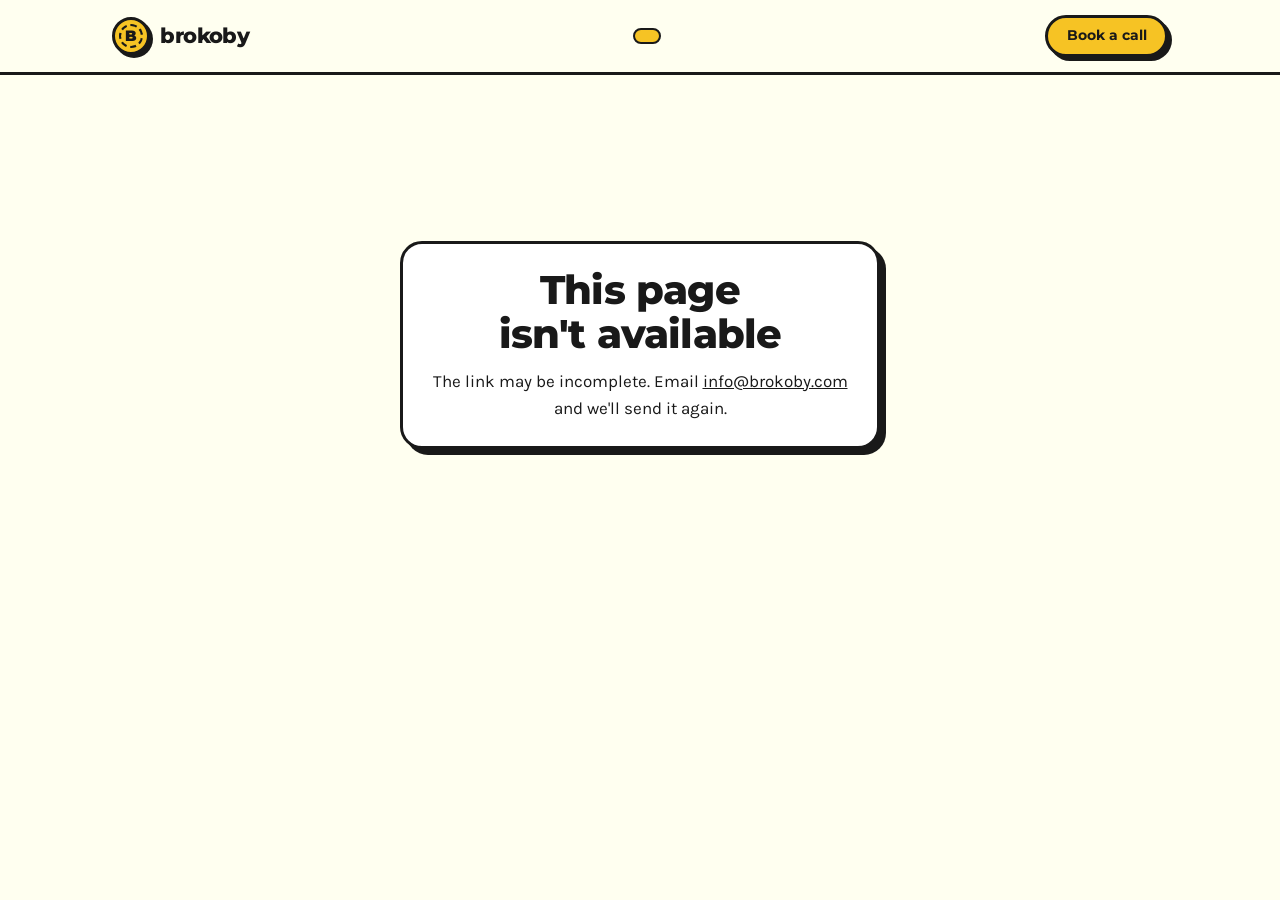
==== brand.html @ 6b40477f "edited brand.html how it works 2" ====
<!DOCTYPE html>
<html lang="en">
<head>
<meta charset="UTF-8" />
<meta name="viewport" content="width=device-width, initial-scale=1, viewport-fit=cover" />
<title>Brokoby — Creator shortlist</title>
<meta name="description" content="A custom YouTube creator shortlist prepared by Brokoby." />
<meta name="robots" content="noindex, nofollow, noarchive" />
<meta property="og:title" content="A creator shortlist, prepared for you — Brokoby" />
<meta property="og:description" content="Two YouTube creators matched to your product, with audience data, past integrations and projected results." />
<meta property="og:type" content="website" />
<meta name="theme-color" content="#FFFFF0" />
<link rel="icon" href="data:image/svg+xml,%3Csvg xmlns='http://www.w3.org/2000/svg' viewBox='0 0 64 64'%3E%3Ccircle cx='32' cy='32' r='30' fill='%23F6C324' stroke='%23191919' stroke-width='4'/%3E%3Ctext x='32' y='41' font-family='Arial,sans-serif' font-weight='800' font-size='28' text-anchor='middle' fill='%23191919'%3EB%3C/text%3E%3C/svg%3E" />
<link rel="preconnect" href="https://fonts.googleapis.com" />
<link rel="preconnect" href="https://fonts.gstatic.com" crossorigin />
<link href="https://fonts.googleapis.com/css2?family=Karla:ital,wght@0,400;0,500;0,600;0,700;1,400&family=Montserrat:wght@600;700;800;900&display=swap" rel="stylesheet" />

<style>
/* =====================================================================
   BROKOBY BRAND PAGE — styles
   Tokens first; components after. Everything is self-contained so the
   page never depends on css/style.css (which is cached "immutable").
   ===================================================================== */
:root {
  --ivory: #FFFFF0;
  --ink: #191919;
  --yolk: #F6C324;
  --paper: #FFFFFF;
  --yolksoft: #FCEFC2;
  --inksoft: rgba(25, 25, 25, 0.68);
  --ivorysoft: rgba(255, 255, 240, 0.78);
  --font-display: 'Montserrat', ui-sans-serif, system-ui, -apple-system, 'Segoe UI', sans-serif;
  --font-body: 'Karla', ui-sans-serif, system-ui, -apple-system, 'Segoe UI', sans-serif;
  --wrap: 1120px;
  --gutter: clamp(1.1rem, 4vw, 2rem);
  --r-card: 22px;
  --shadow: 6px 6px 0 var(--ink);
  --shadow-sm: 4px 4px 0 var(--ink);
  box-sizing: border-box;
  padding-top: env(safe-area-inset-top, 0px);
}
html { scroll-behavior: smooth; scroll-padding-top: calc(84px + env(safe-area-inset-top, 0px)); }
*, *::before, *::after { box-sizing: inherit; }
body {
  margin: 0;
  background: var(--ivory);
  color: var(--ink);
  font-family: var(--font-body);
  font-size: 1.0625rem;
  line-height: 1.6;
  -webkit-font-smoothing: antialiased;
  text-rendering: optimizeLegibility;
}
img { max-width: 100%; display: block; }
a { color: inherit; }
h1, h2, h3, h4 { font-family: var(--font-display); margin: 0; letter-spacing: -0.02em; line-height: 1.1; text-wrap: balance; }
h1 { font-weight: 900; font-size: clamp(2.15rem, 5.6vw, 3.6rem); line-height: 1.04; }
h2 { font-weight: 800; font-size: clamp(1.7rem, 3.8vw, 2.5rem); }
h3 { font-weight: 800; font-size: 1.25rem; letter-spacing: -0.01em; }
p { margin: 0; }
.lede { font-size: 1.15rem; color: var(--inksoft); max-width: 60ch; }
.small { font-size: 0.875rem; color: var(--inksoft); }
.muted-on-ink { color: var(--ivorysoft); }
.wrap { max-width: var(--wrap); margin: 0 auto; padding: 0 var(--gutter); }
.skip { position: absolute; left: -999px; top: 0; background: var(--yolk); border: 3px solid var(--ink); padding: .5rem 1rem; font-family: var(--font-display); font-weight: 700; z-index: 100; border-radius: 999px; }
.skip:focus { left: 1rem; top: 1rem; }
:focus-visible { outline: 3px solid var(--ink); outline-offset: 3px; border-radius: 6px; }
.sec--ink :focus-visible, .foot :focus-visible { outline-color: var(--yolk); }

/* ---------- Seal (signature mark) ---------- */
.seal {
  --s: 44px;
  width: var(--s); height: var(--s);
  flex: none;
  border-radius: 50%;
  background: var(--yolk);
  border: 3px solid var(--ink);
  display: grid; place-items: center;
  position: relative;
  font-family: var(--font-display); font-weight: 900; color: var(--ink);
  font-size: calc(var(--s) * 0.4); line-height: 1; text-align: center;
}
.seal::before { content: ""; position: absolute; inset: 11%; border: 2px dashed var(--ink); border-radius: 50%; pointer-events: none; }
.seal > span { position: relative; }
.seal--xl { --s: 150px; font-size: 1.05rem; line-height: 1.15; letter-spacing: -0.02em; box-shadow: var(--shadow-sm); }
.seal--xl small { display: block; font-size: 0.6rem; font-weight: 700; letter-spacing: 0.14em; margin-top: 2px; }
.seal--num { --s: 44px; font-size: 1rem; box-shadow: 3px 3px 0 var(--ink); }
.ava { --s: 56px; width: var(--s); height: var(--s); flex: none; border-radius: 50%; border: 3px solid var(--ink); overflow: hidden; background: var(--yolksoft); }
.ava img { width: 100%; height: 100%; object-fit: cover; }
.ava--logo { border-radius: 14px; background: var(--paper); }
.ava--logo img { object-fit: contain; padding: 6px; }

/* ---------- Buttons ---------- */
.btn {
  display: inline-flex; align-items: center; justify-content: center; gap: .5rem;
  font-family: var(--font-display); font-weight: 700; font-size: .95rem; line-height: 1;
  padding: .95rem 1.5rem;
  background: var(--yolk); color: var(--ink);
  border: 3px solid var(--ink); border-radius: 999px;
  box-shadow: var(--shadow-sm);
  text-decoration: none; cursor: pointer;
  transition: transform .12s ease, box-shadow .12s ease;
}
.btn:hover { transform: translate(-2px, -2px); box-shadow: 6px 6px 0 var(--ink); }
.btn:active { transform: translate(3px, 3px); box-shadow: 1px 1px 0 var(--ink); }
.btn--paper { background: var(--paper); }
.btn--ink { background: var(--ink); color: var(--ivory); }
.btn--sm { padding: .7rem 1.15rem; font-size: .85rem; }
.sec--ink .btn { box-shadow: 4px 4px 0 var(--yolk); border-color: var(--ivory); }
.sec--ink .btn:hover { box-shadow: 6px 6px 0 var(--yolk); }
.sec--ink .btn:active { box-shadow: 1px 1px 0 var(--yolk); }
.link { font-family: var(--font-display); font-weight: 700; font-size: .9rem; text-decoration: underline; text-decoration-thickness: 2px; text-decoration-color: var(--yolk); text-underline-offset: 4px; }
.link:hover { text-decoration-color: var(--ink); }

/* ---------- Cards, tiles, pills ---------- */
.card { background: var(--paper); border: 3px solid var(--ink); border-radius: var(--r-card); box-shadow: var(--shadow); padding: 1.5rem; }
.stub { position: relative; }
.stub::after { content: ""; position: absolute; inset: 8px; border: 2px dashed rgba(25,25,25,.22); border-radius: 14px; pointer-events: none; }
.card--ink { background: var(--ink); color: var(--ivory); box-shadow: 6px 6px 0 var(--yolk); border-color: var(--ink); }
.pill { display: inline-flex; align-items: center; gap: .4rem; font-family: var(--font-display); font-weight: 700; font-size: .78rem; line-height: 1; padding: .4rem .75rem; border: 2px solid var(--ink); border-radius: 999px; background: var(--paper); color: var(--ink); }
.pill--yolk { background: var(--yolk); }
.tiles { display: grid; grid-template-columns: repeat(auto-fit, minmax(150px, 1fr)); gap: 1rem; }
.tile { background: var(--paper); border: 3px solid var(--ink); border-radius: 16px; padding: 1rem 1.1rem; box-shadow: 4px 4px 0 var(--ink); }
.tile b { display: block; font-family: var(--font-display); font-weight: 900; font-size: 1.85rem; letter-spacing: -0.03em; line-height: 1.05; }
.c-col .tiles { grid-template-columns: repeat(2, 1fr); }
.tile span { display: block; font-size: .85rem; color: var(--inksoft); margin-top: .35rem; line-height: 1.3; }

/* ---------- Sections ---------- */
.sec { padding: clamp(3rem, 7vw, 5.5rem) 0; border-top: 3px solid var(--ink); }
.sec--soft { background: var(--yolksoft); }
.sec--ink { background: var(--ink); color: var(--ivory); }
.sec--yolk { background: var(--yolk); }
.sec-head { display: grid; gap: .9rem; margin-bottom: 2.25rem; max-width: 46rem; }
.sec--ink .lede { color: var(--ivorysoft); }

/* ---------- Header ---------- */
.top { position: sticky; top: 0; z-index: 50; background: var(--ivory); border-bottom: 3px solid var(--ink); padding-top: env(safe-area-inset-top, 0px); }
.top-in { display: flex; align-items: center; justify-content: space-between; gap: 1rem; height: 72px; }
.brandmark { display: inline-flex; align-items: center; gap: .65rem; text-decoration: none; }
.brandmark .seal { --s: 38px; box-shadow: 3px 3px 0 var(--ink); }
.brandmark b { font-family: var(--font-display); font-weight: 800; font-size: 1.3rem; letter-spacing: -0.03em; }
.top-mid { flex: 1; min-width: 0; display: flex; justify-content: center; }
.for-tag { max-width: 100%; overflow: hidden; text-overflow: ellipsis; white-space: nowrap; }
@media (max-width: 719px) { .top-mid { display: none; } .top .btn { display: none; } .top-in { justify-content: flex-start; } }

/* ---------- Hero ---------- */
.hero { padding: clamp(2.5rem, 6vw, 4.5rem) 0 clamp(3rem, 7vw, 5rem); }
.hero-grid { display: grid; gap: 3rem; align-items: center; }
@media (min-width: 900px) { .hero-grid { grid-template-columns: 1.15fr .85fr; gap: 3.5rem; } }
.hero h1 { margin: 1.1rem 0 1.25rem; }
.hero-actions { display: flex; flex-wrap: wrap; align-items: center; gap: 1.25rem 1.5rem; margin-top: 1.75rem; }
.hero-note { margin-top: 1.1rem; font-weight: 600; }
.deal { position: relative; display: grid; padding: .5rem 0; }
.deal { min-height: 300px; }
.deal .card { width: min(100%, 300px); padding: 1.25rem 1.35rem; }
.deal-a { transform: rotate(-2.5deg); justify-self: start; }
.deal-b { transform: rotate(2.5deg); justify-self: end; margin-top: 1.1rem; }
.deal .seal--xl { position: absolute; left: -6px; bottom: -14px; rotate: -8deg; z-index: 2; animation: stamp .75s .3s cubic-bezier(.2, 1.5, .4, 1) both; }
@keyframes stamp { from { scale: 2.1; rotate: -28deg; opacity: 0; } 60% { opacity: 1; } to { scale: 1; rotate: -8deg; opacity: 1; } }
.deal-row { display: flex; align-items: center; gap: .8rem; margin-top: .7rem; }
.deal-row + .deal-row { margin-top: .55rem; }
.deal-row .ava { --s: 38px; border-width: 2px; }
.deal-row strong { display: block; font-family: var(--font-display); font-weight: 800; font-size: 1rem; line-height: 1.15; }
.deal-row span { font-size: .82rem; color: var(--inksoft); }
@media (max-width: 899px) { .deal { min-height: 0; padding-bottom: 1.5rem; } .deal .card { width: 82%; } .deal .seal--xl { --s: 104px; font-size: .8rem; left: -4px; bottom: -6px; } .deal .seal--xl small { font-size: .5rem; } }

/* ---------- Research ---------- */
.research-grid { display: grid; gap: 2rem; align-items: start; margin-top: 2rem; }
@media (min-width: 900px) { .research-grid { grid-template-columns: 1.1fr .9fr; } }
.video-label { font-family: var(--font-display); font-weight: 700; font-size: .9rem; margin-bottom: .75rem; }
.video { position: relative; aspect-ratio: 16 / 9; border: 3px solid var(--ink); border-radius: 18px; overflow: hidden; background: var(--ink); box-shadow: var(--shadow); }
.video button, .video iframe { position: absolute; inset: 0; width: 100%; height: 100%; border: 0; padding: 0; cursor: pointer; background: transparent; }
.video img { width: 100%; height: 100%; object-fit: cover; }
.video .play { position: absolute; left: 50%; top: 50%; translate: -50% -50%; width: 74px; height: 74px; border-radius: 50%; background: var(--yolk); border: 3px solid var(--ink); display: grid; place-items: center; box-shadow: 4px 4px 0 var(--ink); transition: scale .12s; }
.video button:hover .play { scale: 1.06; }
.video .play svg { width: 26px; height: 26px; margin-left: 4px; }
.video-cap { margin-top: 1rem; }
.video-cap h3 { font-size: 1.05rem; line-height: 1.3; }
.chan-list { display: grid; gap: .9rem; margin: 0; padding: 0; list-style: none; }
.chan { display: flex; align-items: center; gap: .9rem; background: var(--paper); border: 3px solid var(--ink); border-radius: 16px; padding: .8rem 1rem; box-shadow: 4px 4px 0 var(--ink); }
.chan a { text-decoration: none; }
.chan strong { display: block; font-family: var(--font-display); font-weight: 800; font-size: 1rem; line-height: 1.2; }
.chan span { font-size: .85rem; color: var(--inksoft); }
.chan .ava { --s: 46px; }
.callout { display: flex; gap: 1rem; align-items: center; margin-top: 1.75rem; padding: 1.1rem 1.35rem; background: var(--yolk); border: 3px solid var(--ink); border-radius: 18px; box-shadow: var(--shadow-sm); }
.callout p { font-weight: 600; }
.estimate { margin-top: 2rem; }
.estimate .big { font-family: var(--font-display); font-weight: 900; font-size: clamp(2rem, 6vw, 3.2rem); letter-spacing: -0.03em; line-height: 1; margin: .9rem 0 .6rem; color: var(--yolk); }
.estimate details { margin-top: 1.1rem; border-top: 2px dashed rgba(255,255,240,.3); padding-top: 1rem; }
.estimate summary { cursor: pointer; font-family: var(--font-display); font-weight: 700; font-size: .92rem; }
.estimate details p { margin-top: .75rem; color: var(--ivorysoft); font-size: .95rem; }
.estimate details ul { margin: .75rem 0 0; padding-left: 1.1rem; font-size: .92rem; }
.estimate details a { color: var(--yolk); }

/* ---------- Creator sections ---------- */
.c-head { display: flex; flex-wrap: wrap; align-items: center; gap: 1.25rem 1.5rem; margin-bottom: 2rem; }
.c-head .ava, .c-head > .seal { --s: 84px; }
.c-id { flex: 1; min-width: 220px; display: grid; gap: .55rem; }
.c-id .row { display: flex; flex-wrap: wrap; gap: .5rem; align-items: center; }
.c-subs { text-align: right; }
.c-subs b { display: block; font-family: var(--font-display); font-weight: 900; font-size: clamp(2rem, 5vw, 3rem); letter-spacing: -0.03em; line-height: 1; }
.c-grid { display: grid; gap: 2rem; }
@media (min-width: 900px) { .c-grid { grid-template-columns: 1.05fr .95fr; gap: 2.5rem; } }
.c-col { display: grid; gap: 1.75rem; align-content: start; }
.fit { list-style: none; margin: 1rem 0 0; padding: 0; display: grid; gap: .8rem; }
.fit li { display: grid; grid-template-columns: 26px 1fr; gap: .7rem; align-items: start; }
.fit li::before { content: "✓"; display: grid; place-items: center; width: 26px; height: 26px; border-radius: 50%; background: var(--yolk); border: 2px solid var(--ink); font-weight: 900; font-size: .8rem; line-height: 1; margin-top: 1px; }
.bars { display: grid; gap: .55rem; margin-top: .9rem; }
.bar { display: grid; grid-template-columns: 7.5rem 1fr 2.8rem; gap: .75rem; align-items: center; font-size: .9rem; }
.bar i { display: block; height: 14px; border: 2px solid var(--ink); border-radius: 99px; background: var(--paper); overflow: hidden; position: relative; }
.bar i::after { content: ""; position: absolute; inset: 0 auto 0 0; width: var(--w); background: var(--yolk); border-right: 2px solid var(--ink); }
.bar b { font-family: var(--font-display); font-weight: 800; text-align: right; font-size: .85rem; }
.aud-cols { display: grid; gap: 1.5rem; }
.aud-cols h4 { font-size: .95rem; font-weight: 800; }
.proj { margin-top: 2.25rem; }
.proj-head { display: flex; flex-wrap: wrap; justify-content: space-between; align-items: baseline; gap: .5rem 1.5rem; margin-bottom: 1.25rem; }
.proj-head h3 { font-size: 1.35rem; }
.tbl-wrap { overflow-x: auto; }
table.proj-t { width: 100%; border-collapse: separate; border-spacing: 0; min-width: 440px; font-variant-numeric: tabular-nums; }
.proj-t th, .proj-t td { padding: .8rem .9rem; text-align: right; border-bottom: 2px dashed rgba(255,255,240,.22); }
.proj-t th:first-child, .proj-t td:first-child { text-align: left; }
.proj-t thead th { font-family: var(--font-display); font-weight: 700; font-size: .85rem; color: var(--ivorysoft); }
.proj-t tbody th { font-weight: 600; color: var(--ivorysoft); font-size: .95rem; }
.proj-t td { font-family: var(--font-display); font-weight: 800; font-size: 1.15rem; }
.proj-t tr:last-child th, .proj-t tr:last-child td { border-bottom: 0; }
.proj-t .mid { background: var(--yolk); color: var(--ink); }
.proj-t thead .mid { border-radius: 12px 12px 0 0; color: var(--ink); font-weight: 800; }
.proj-t tbody tr:last-child .mid { border-radius: 0 0 12px 12px; }
.proj-t .mid { border-bottom-color: rgba(25,25,25,.2); }
.proj-foot { margin-top: 1rem; font-size: .85rem; color: var(--ivorysoft); }

@media (max-width: 599px) {
  table.proj-t { min-width: 0; }
  .proj-t th, .proj-t td { padding: .7rem .35rem; }
  .proj-t th:first-child, .proj-t td:first-child { padding-left: 0; }
  .proj-t td { font-size: 1rem; }
  .proj-t tbody th { font-size: .85rem; }
  .proj-t thead th { font-size: .75rem; }
  .card--ink.proj { padding: 1.25rem 1rem; }
}

/* ---------- Compare ---------- */
.cmp { overflow-x: auto; padding: 0; }
table.cmp-t { width: 100%; min-width: 520px; border-collapse: collapse; font-variant-numeric: tabular-nums; }
.cmp-t th, .cmp-t td { padding: .95rem 1.25rem; text-align: left; border-bottom: 2px dashed rgba(25,25,25,.2); }
.cmp-t tr:last-child th, .cmp-t tr:last-child td { border-bottom: 0; }
.cmp-t thead th { vertical-align: bottom; border-bottom: 3px solid var(--ink); }
.cmp-t tbody th { font-weight: 600; color: var(--inksoft); font-size: .95rem; }
.cmp-t td { font-family: var(--font-display); font-weight: 800; font-size: 1.1rem; }
.cmp-who { display: flex; align-items: center; gap: .65rem; font-family: var(--font-display); font-weight: 800; font-size: 1rem; }
.cmp-who .ava { --s: 36px; border-width: 2px; }

@media (max-width: 599px) {
  table.cmp-t { min-width: 0; }
  .cmp-t th, .cmp-t td { padding: .75rem .6rem; }
  .cmp-t td { font-size: 1rem; }
  .cmp-t tbody th { font-size: .82rem; }
  .cmp-who { flex-direction: column; align-items: flex-start; font-size: .85rem; }
}

/* ---------- Calculator ---------- */
.calc-grid { display: grid; gap: 2rem; }
@media (min-width: 900px) { .calc-grid { grid-template-columns: 1fr 1fr; align-items: start; } }
.field { display: grid; gap: .4rem; }
.field label { font-family: var(--font-display); font-weight: 700; font-size: .9rem; }
.field input { font: inherit; font-family: var(--font-display); font-weight: 800; font-size: 1.3rem; padding: .7rem 1rem; border: 3px solid var(--ink); border-radius: 14px; background: var(--paper); color: var(--ink); width: 100%; box-shadow: 3px 3px 0 var(--ink); }
.field input::placeholder { color: rgba(25,25,25,.35); font-weight: 600; }
.calc-inputs { display: grid; gap: 1.25rem; grid-template-columns: 1fr 1fr; }
@media (max-width: 480px) { .calc-inputs { grid-template-columns: 1fr; } }
.calc-out { display: grid; gap: .9rem; }
.calc-line { display: flex; justify-content: space-between; align-items: center; gap: 1rem; padding: .9rem 1.1rem; background: var(--paper); border: 3px solid var(--ink); border-radius: 16px; box-shadow: 4px 4px 0 var(--ink); }
.calc-line strong { font-family: var(--font-display); font-weight: 800; }
.calc-line span { font-family: var(--font-display); font-weight: 800; text-align: right; }
.assump { margin-top: 1.5rem; font-size: .9rem; color: var(--inksoft); display: grid; gap: .5rem; }

/* ---------- How it works ---------- */
.steps { list-style: none; margin: 0; padding: 0; display: grid; gap: 1.75rem; }
.steps li { display: grid; grid-template-columns: 44px 1fr; gap: 1.1rem; align-items: start; }
.steps p { color: var(--inksoft); margin-top: .35rem; }
.how-grid { display: grid; gap: 2.5rem; }
@media (min-width: 900px) { .how-grid { grid-template-columns: 1.1fr .9fr; gap: 4rem; align-items: start; } }

/* ---------- Book ---------- */
.book-actions { display: flex; flex-wrap: wrap; gap: 1rem; justify-content: center; margin-top: 1.75rem; }
.book-card { margin-top: 2.5rem; background: var(--ivory); padding: .75rem; min-height: 420px; }
#cal-inline { width: 100%; min-height: 400px; overflow: auto; }
.print-only { display: none; }

/* ---------- Footer & sticky ---------- */
.foot { background: var(--ink); color: var(--ivory); padding: 2.5rem 0 3rem; }
.foot-in { display: grid; gap: 1.25rem; }
.foot .brandmark b { color: var(--ivory); }
.foot .brandmark .seal { box-shadow: none; }
.foot p { font-size: .82rem; color: rgba(255,255,240,.6); max-width: 70ch; }
.foot a { color: var(--yolk); }
.sticky-cta { position: fixed; left: 0; right: 0; bottom: 0; z-index: 40; padding: .75rem var(--gutter) calc(.75rem + env(safe-area-inset-bottom, 0px)); background: var(--ivory); border-top: 3px solid var(--ink); transform: translateY(110%); visibility: hidden; transition: transform .2s ease, visibility 0s linear .2s; display: flex; }
.sticky-cta.on { transform: none; visibility: visible; transition: transform .2s ease; }
.sticky-cta .btn { width: 100%; }
@media (min-width: 720px) { .sticky-cta { display: none; } }
@media (max-width: 719px) { .foot { padding-bottom: calc(6rem + env(safe-area-inset-bottom, 0px)); } }

/* ---------- State ---------- */
.state { min-height: 60vh; display: grid; place-items: center; text-align: center; padding: 3rem var(--gutter); }
.state .card { max-width: 30rem; }
.demo-ribbon { background: var(--ink); color: var(--yolk); text-align: center; font-family: var(--font-display); font-weight: 700; font-size: .85rem; padding: .5rem 1rem; }
.skeleton { height: 60vh; display: grid; place-items: center; font-family: var(--font-display); font-weight: 700; color: var(--inksoft); }

@media (prefers-reduced-motion: reduce) {
  html { scroll-behavior: auto; }
  .deal .seal--xl { animation: none; }
  .btn, .sticky-cta, .sticky-cta.on { transition: none; }
}

/* ---------- Print / PDF (for forwarding) ---------- */
@media print {
  .top .btn, .sticky-cta, .skip, .video button .play, .book-card, .calc-inputs, .demo-ribbon { display: none !important; }
  .top { position: static; }
  .card, .tile, .chan, .calc-line, .video, .btn { box-shadow: none !important; }
  .sec { break-inside: avoid; padding: 1.75rem 0; }
  .creator, .proj { break-inside: avoid; }
  .print-only { display: block; margin-top: 1rem; font-weight: 700; }
  body { -webkit-print-color-adjust: exact; print-color-adjust: exact; }
  .deal .seal--xl { animation: none; }
}
</style>
</head>

<body>
<a class="skip" href="#main">Skip to content</a>

<header class="top">
  <div class="wrap top-in">
    <a class="brandmark" href="https://brokoby.com" aria-label="Brokoby home">
      <span class="seal" aria-hidden="true"><span>B</span></span>
      <b>brokoby</b>
    </a>
    <div class="top-mid"><span class="pill pill--yolk for-tag" id="for-tag" hidden></span></div>
    <a class="btn btn--sm" href="#book" data-track="book">Book a call</a>
  </div>
</header>

<main id="main">
  <div id="app"><div class="skeleton" role="status">Preparing your page…</div></div>
  <noscript>
    <div class="state"><div class="card">
      <h2>This page needs JavaScript</h2>
      <p style="margin-top:.75rem">Please enable it, or email <a href="mailto:info@brokoby.com">info@brokoby.com</a> and we'll send the shortlist directly.</p>
    </div></div>
  </noscript>
</main>

<div class="sticky-cta" id="sticky" aria-hidden="true">
  <a class="btn" href="#book" data-track="book" tabindex="-1">Book a 30-minute call</a>
</div>

<script>
/* =====================================================================
   BROKOBY BRAND PAGE — renderer
   Reads /data/brand/<slug>.json and draws the page. The agent only ever
   writes JSON; every number on the page is computed here from raw inputs.
   ===================================================================== */
(() => {
'use strict';

/* ---- Edit these once ------------------------------------------------ */
const CONFIG = {
  EMAIL: 'info@brokoby.com',
  CAL_LINK: 'brokoby/30min',
  CAL_URL: 'https://cal.com/brokoby/30min',
  DATA_PATH: '/data/brand/',
  NOTIFY_ENDPOINT: '/.netlify/functions/notify-view',
  // Planning assumptions. Not sourced benchmarks. Override per brand in JSON ("assumptions").
  DEFAULTS: {
    views_multiplier: { low: 0.8, mid: 1.0, high: 1.2 },  // × median views of recent videos
    ctr_pct:          { low: 0.4, mid: 0.8, high: 1.5 },  // % of views that click the sponsor link
    conv_pct:         { low: 1.0, mid: 2.5, high: 4.0 }   // % of clicks that become customers
  }
};

/* ---- Helpers -------------------------------------------------------- */
const $ = (s, el = document) => el.querySelector(s);
const $$ = (s, el = document) => [...el.querySelectorAll(s)];
const esc = s => String(s ?? '').replace(/[&<>"']/g, c => ({ '&': '&amp;', '<': '&lt;', '>': '&gt;', '"': '&quot;', "'": '&#39;' }[c]));
const isNum = v => typeof v === 'number' && Number.isFinite(v);
const pos = v => isNum(v) && v > 0;
const safeUrl = u => { try { const x = new URL(u); return /^https?:$/.test(x.protocol) ? x.href : ''; } catch { return ''; } };
const safeAsset = p => (typeof p === 'string' && /^(\/assets\/[\w\-./]+|https:\/\/[^\s"'<>]+)$/.test(p)) ? p : '';
const median = a => { const s = [...a].sort((x, y) => x - y), m = s.length >> 1; return s.length % 2 ? s[m] : (s[m - 1] + s[m]) / 2; };
const mean = a => a.reduce((x, y) => x + y, 0) / a.length;
const NUMWORD = ['No', 'One', 'Two', 'Three', 'Four'];

function fmt(n) {
  if (!isNum(n)) return '';
  const a = Math.abs(n);
  if (a >= 1e6) return (n / 1e6).toFixed(a >= 1e7 ? 0 : 1).replace(/\.0$/, '') + 'M';
  if (a >= 1e4) return Math.round(n / 1e3) + 'K';
  if (a >= 1e3) return (n / 1e3).toFixed(1).replace(/\.0$/, '') + 'K';
  if (a >= 10) return String(Math.round(n));
  return n.toFixed(1).replace(/\.0$/, '');
}
const money = n => isNum(n) ? '$' + fmt(n) : '';
const pct = (n, d = 1) => isNum(n) ? (n.toFixed(d).replace(/\.0+$/, '')) + '%' : '';

function monthLabel(ym) {
  const m = /^(\d{4})-(\d{2})/.exec(ym || ''); if (!m) return '';
  return new Date(Date.UTC(+m[1], +m[2] - 1, 1)).toLocaleDateString('en-US', { month: 'long', year: 'numeric', timeZone: 'UTC' });
}
function ytId(u) {
  try {
    const x = new URL(u), h = x.hostname.replace(/^www\.|^m\./, '');
    let id = null;
    if (h === 'youtu.be') id = x.pathname.slice(1).split('/')[0];
    else if (h.endsWith('youtube.com') || h.endsWith('youtube-nocookie.com')) {
      id = x.searchParams.get('v') || (x.pathname.match(/\/(?:shorts|embed|live)\/([\w-]{11})/) || [])[1];
    }
    return id && /^[\w-]{11}$/.test(id) ? id : null;
  } catch { return null; }
}
function handleFrom(u) { const m = /youtube\.com\/(@[\w.\-]+)/i.exec(u || ''); return m ? m[1] : ''; }
function nameOf(o) { return o.name || handleFrom(o.channel_url || o.url) || 'Channel'; }

const initial = n => { const ch = String(n || 'B').trim().replace(/^@/, '')[0] || 'B'; return /[A-Za-z0-9]/.test(ch) ? ch.toUpperCase() : 'B'; };
function avatar(name, src, { logo = false, size } = {}) {
  const st = size ? ` style="--s:${size}px"` : '';
  const s = safeAsset(src), i = initial(name);
  if (s) return `<span class="ava${logo ? ' ava--logo' : ''}"${st}><img src="${esc(s)}" alt="" loading="lazy" onerror="this.parentNode.replaceWith(Object.assign(document.createElement('span'),{className:'seal',innerHTML:'<span>${i}</span>'}))"></span>`;
  return `<span class="seal"${size ? ` style="--s:${size}px"` : ''} aria-hidden="true"><span>${i}</span></span>`;
}

function videoEmbed(url, title) {
  const id = ytId(url); if (!id) return '';
  return `<div class="video" data-vid="${id}">
    <button type="button" aria-label="Play video${title ? ': ' + esc(title) : ''}">
      <img src="https://i.ytimg.com/vi/${id}/hqdefault.jpg" alt="" loading="lazy" onerror="this.remove()">
      <span class="play"><svg viewBox="0 0 24 24" aria-hidden="true"><path d="M6 4l14 8-14 8z" fill="#191919"/></svg></span>
    </button></div>`;
}

/* ---- Data ----------------------------------------------------------- */
function getSlug() {
  const m = location.pathname.match(/\/brand\/([^/?#]+)/);
  const s = (m ? decodeURIComponent(m[1]) : new URLSearchParams(location.search).get('slug') || '').toLowerCase();
  return /^[a-z0-9]+(?:-[a-z0-9]+)*$/.test(s) && s.length <= 60 ? s : null;
}

let DATA, SLUG, A, ST;

function derive(c) {
  const V = c.recent_video_views || [], L = c.recent_video_likes || [], M = c.recent_video_comments || [];
  const v = V.filter(pos), sum = a => a.reduce((x, y) => x + y, 0);
  const d = { n: v.length };
  if (v.length) {
    d.med = median(v); d.avg = mean(v);
    // Engagement only when likes and comments were supplied for every video in the same order.
    if (V.length && V.every(pos) && L.length === V.length && M.length === V.length && L.every(isNum) && M.every(isNum)) d.eng = (sum(L) + sum(M)) / sum(V) * 100;
  }
  return d;
}

function project(c) {
  const d = c._d; if (!d.med) return null;
  const scale = ST.conv == null ? 1 : ST.conv / A.conv_pct.mid;
  return ['low', 'mid', 'high'].map(k => {
    const views = d.med * A.views_multiplier[k];
    const clicks = views * A.ctr_pct[k] / 100;
    const cust = clicks * (A.conv_pct[k] * scale) / 100;
    return { views, clicks, cust, rev: pos(ST.value) ? cust * ST.value : null };
  });
}

/* ---- Renderers ------------------------------------------------------ */
const word = () => (DATA.brand.conversion_word || 'customers');

function renderHero() {
  const b = DATA.brand, cs = DATA.creators, n = cs.length, prod = b.product || b.name;
  const who = b.contact_first_name ? `Prepared for ${esc(b.contact_first_name)} at ${esc(b.name)}` : `Prepared for ${esc(b.name)}`;
  return `<section class="hero" id="top"><div class="wrap hero-grid">
    <div>
      <span class="pill pill--yolk">${who}</span>
      <h1>${NUMWORD[n] || n} YouTube creator${n === 1 ? '' : 's'} matched to ${esc(prod)}</h1>
      <p class="lede">We looked at how ${esc(b.name)} shows up on YouTube, then picked the ${n === 1 ? 'channel' : n + ' channels'} we'd put a sponsorship budget behind. Audience data, past integrations and projected results are all below.</p>
      <div class="hero-actions">
        <a class="btn" href="#book" data-track="book">Book a 30-minute call</a>
        <a class="link" href="#creator-1">See the creators</a>
      </div>
      <p class="small hero-note">Commission-only. Nothing upfront.</p>
    </div>
    <div class="deal" aria-hidden="true">
      <div class="card stub deal-a">
        <p class="small">Prepared for</p>
        <div class="deal-row">${avatar(b.name, b.logo, { logo: true })}<div><strong>${esc(b.name)}</strong>${b.category ? `<span>${esc(b.category)}</span>` : ''}</div></div>
      </div>
      <div class="seal seal--xl"><span>brokoby<small>brokered</small></span></div>
      <div class="card stub deal-b">
        <p class="small">Matched creators</p>
        ${cs.map(c => `<div class="deal-row">${avatar(nameOf(c), c.avatar)}<div><strong>${esc(nameOf(c))}</strong>${pos(c.subscribers) ? `<span>${fmt(c.subscribers)} subscribers</span>` : ''}</div></div>`).join('')}
      </div>
    </div>
  </div></section>`;
}

function sourceLine() {
  const r = DATA.research, asOf = monthLabel(r.as_of);
  return `As far as ${esc(r.source)} shows${asOf ? ` (checked ${esc(asOf)})` : ''}, alongside our own research`;
}

function chanList(list) {
  return `<ul class="chan-list">${list.map(ch => {
    const url = safeUrl(ch.url), nm = nameOf({ name: ch.name, url: ch.url });
    const meta = [pos(ch.subscribers) ? `${fmt(ch.subscribers)} subscribers` : '', pos(ch.times_sponsored) ? `sponsored ${ch.times_sponsored}×` : ''].filter(Boolean).join(' — ');
    return `<li class="chan">${avatar(nm, ch.logo)}<div>${url ? `<a href="${esc(url)}" target="_blank" rel="noopener"><strong>${esc(nm)}</strong></a>` : `<strong>${esc(nm)}</strong>`}${meta ? `<span>${esc(meta)}</span>` : ''}</div></li>`;
  }).join('')}</ul>`;
}

function researchTiles(r, extra = []) {
  const ch = r.channels || [], t = [];
  t.push([String(ch.length), ch.length === 1 ? 'channel sponsored' : 'channels sponsored']);
  if (ch.length && ch.every(c => pos(c.subscribers))) t.push([fmt(ch.reduce((s, c) => s + c.subscribers, 0)), 'combined subscribers']);
  const times = pos(r.total_sponsorships_found) ? r.total_sponsorships_found : (ch.length && ch.every(c => pos(c.times_sponsored)) ? ch.reduce((s, c) => s + c.times_sponsored, 0) : null);
  if (times) t.push([String(times), 'sponsored videos tracked']);
  if (r.featured_video && pos(r.featured_video.views)) t.push([fmt(r.featured_video.views), 'views on the video shown']);
  t.push(...extra);
  return `<div class="tiles">${t.map(([v, l]) => `<div class="tile"><b>${esc(v)}</b><span>${esc(l)}</span></div>`).join('')}</div>`;
}

function renderResearch() {
  const r = DATA.research, b = DATA.brand;
  if (r.mode === 'case_study') return renderCase(r, b);
  const lapsed = r.mode === 'lapsed';
  const fv = r.featured_video, vid = fv && videoEmbed(fv.url, fv.title);
  const fvMeta = fv ? [fv.published ? `Published ${monthLabel(fv.published)}` : '', pos(fv.views) ? `${fmt(fv.views)} views` : ''].filter(Boolean).join(' — ') : '';
  return `<section class="sec sec--soft" id="research"><div class="wrap">
    <div class="sec-head">
      <h2>${lapsed ? `Where ${esc(b.name)} has been on YouTube` : `${esc(b.name)} is already working with YouTube creators`}</h2>
      <p class="lede">${sourceLine()}, these are the channels ${esc(b.name)} has sponsored${lapsed ? '' : ' recently'}.</p>
    </div>
    ${researchTiles(r)}
    ${lapsed && r.last_sponsored_month ? `<div class="callout"><span class="seal seal--num" aria-hidden="true"><span>↺</span></span><p>The last integration we tracked was in ${esc(monthLabel(r.last_sponsored_month))}. That makes now a natural window to come back with fresh creators.</p></div>` : ''}
    <div class="research-grid">
      ${vid ? `<div><p class="video-label">${lapsed ? 'Most recent sponsored video we found' : 'A recent sponsored video'}</p>${vid}<div class="video-cap">${fv.title ? `<h3>${esc(fv.title)}</h3>` : ''}${fvMeta ? `<p class="small">${esc(fvMeta)}</p>` : ''}</div></div>` : ''}
      <div${vid ? '' : ' style="grid-column:1/-1"'}><p class="video-label">Channels ${esc(b.name)} has sponsored</p>${chanList(r.channels || [])}</div>
    </div>
  </div></section>`;
}

function renderCase(r, b) {
  const comp = r.competitor || {}, fv = r.featured_video, vid = fv && videoEmbed(fv.url, fv.title);
  const est = r.estimated_revenue_usd;
  const srcs = (r.estimate_sources || []).map(s => ({ label: s.label, url: safeUrl(s.url) })).filter(s => s.url);
  const n = (r.channels || []).length;
  return `<section class="sec sec--soft" id="research"><div class="wrap">
    <div class="sec-head">
      <h2>What ${n === 1 ? 'a creator' : NUMWORD[n].toLowerCase() + ' creators'} did for ${esc(comp.name)}</h2>
      <p class="lede">${sourceLine()}, ${esc(comp.name)} has put sponsorship budget behind ${n === 1 ? 'this channel' : 'these ' + n + ' channels'}. Here is how that looks.</p>
    </div>
    ${researchTiles(r)}
    ${est && pos(est.high) ? `<div class="card card--ink estimate">
      <span class="pill pill--yolk">Estimate</span>
      <p class="big">${money(est.low)} to ${money(est.high)}</p>
      <p class="muted-on-ink">${r.outcome_summary ? esc(r.outcome_summary) : `Estimated revenue linked to ${esc(comp.name)}'s creator sponsorships.`}</p>
      <details><summary>How we estimated this</summary>
        <p>${esc(r.estimate_method || '')}</p>
        ${srcs.length ? `<ul>${srcs.map(s => `<li><a href="${esc(s.url)}" target="_blank" rel="noopener">${esc(s.label || s.url)}</a></li>`).join('')}</ul>` : ''}
      </details></div>` : ''}
    <div class="research-grid">
      ${vid ? `<div><p class="video-label">A ${esc(comp.name)} sponsored video</p>${vid}<div class="video-cap">${fv.title ? `<h3>${esc(fv.title)}</h3>` : ''}</div></div>` : ''}
      <div${vid ? '' : ' style="grid-column:1/-1"'}><p class="video-label">Channels ${esc(comp.name)} sponsored</p>${chanList(r.channels || [])}</div>
    </div>
    <p style="margin-top:2rem;max-width:60ch" class="lede">The same approach is open to ${esc(b.name)}: pair a creator whose audience already matches your buyer with a format they know how to sell.</p>
  </div></section>`;
}

function bars(items, key) {
  const list = (items || []).filter(i => pos(i.pct)).slice(0, 5);
  if (!list.length) return '';
  return `<div><h4>${key}</h4><div class="bars">${list.map(i => `<div class="bar"><span>${esc(i.name || i.label)}</span><i style="--w:${Math.min(100, i.pct)}%"></i><b>${pct(i.pct, 0)}</b></div>`).join('')}</div></div>`;
}

function projInner(c) {
  const rows = project(c), d = c._d; if (!rows) return '';
  const prod = DATA.brand.product || DATA.brand.name;
  const line = (label, key, f) => `<tr><th scope="row">${label}</th>${rows.map((r, i) => `<td class="${i === 1 ? 'mid' : ''}">${f(r[key])}</td>`).join('')}</tr>`;
  const hasRev = rows[1].rev != null;
  return `<div class="proj-head"><h3>Projected results for ${esc(prod)}</h3><p class="small muted-on-ink">Built from the median of their last ${d.n} videos</p></div>
    <div class="tbl-wrap"><table class="proj-t">
      <thead><tr><th></th><th scope="col">Cautious</th><th scope="col" class="mid">Expected</th><th scope="col">Strong</th></tr></thead>
      <tbody>
        ${line('Views', 'views', fmt)}
        ${line('Link clicks', 'clicks', fmt)}
        ${line('New ' + esc(word()), 'cust', v => '≈' + fmt(v))}
        ${hasRev ? line('Revenue', 'rev', money) : ''}
      </tbody></table></div>
    <p class="proj-foot">${hasRev ? '' : `Add a value per customer in the calculator below to see revenue. `}These are planning estimates, not guarantees. Assumptions are listed further down.</p>`;
}

function renderCreator(c, i) {
  const b = DATA.brand, prod = b.product || b.name, d = c._d, url = safeUrl(c.channel_url), kit = safeUrl(c.media_kit_url);
  const tiles = [];
  if (pos(d.med)) tiles.push([fmt(d.med), `median views, last ${d.n} videos`]);
  if (pos(d.eng)) tiles.push([d.eng.toFixed(1) + '%', 'engagement (likes + comments per view)']);
  if (pos(c.uploads_per_month)) tiles.push([String(c.uploads_per_month), 'uploads per month']);
  const aud = c.audience || {};
  const audHtml = [bars(aud.top_countries, 'Where viewers are'), bars(aud.age_groups, 'Age')].filter(Boolean).join('');
  const bi = c.best_integration, biVid = bi && videoEmbed(bi.video_url, bi.title);
  return `<section class="sec creator ${i % 2 ? 'sec--soft' : ''}" id="creator-${i + 1}"><div class="wrap">
    <div class="c-head">
      ${avatar(nameOf(c), c.avatar)}
      <div class="c-id">
        <div class="row"><span class="pill pill--yolk">Creator ${i + 1}</span>${c.category ? `<span class="pill">${esc(c.category)}</span>` : ''}${c.formats && c.formats[0] ? `<span class="pill">${esc(c.formats[0])}</span>` : ''}</div>
        <h2>${esc(nameOf(c))}</h2>
        ${url ? `<a class="link" href="${esc(url)}" target="_blank" rel="noopener" style="width:fit-content">${esc(handleFrom(c.channel_url) || 'View channel')} on YouTube</a>` : ''}
      </div>
      ${pos(c.subscribers) ? `<div class="c-subs"><b>${fmt(c.subscribers)}</b><span class="small">subscribers</span></div>` : ''}
    </div>
    <div class="c-grid">
      <div class="c-col">
        ${c.fit_points && c.fit_points.length ? `<div><h3>Why they fit ${esc(prod)}</h3><ul class="fit">${c.fit_points.map(p => `<li>${esc(p)}</li>`).join('')}</ul></div>` : ''}
        ${biVid ? `<div><p class="video-label">${bi.brand ? `Past integration: ${esc(bi.brand)}` : 'A past integration'}</p>${biVid}${bi.note ? `<p class="small" style="margin-top:.9rem">${esc(bi.note)}</p>` : ''}</div>` : ''}
        ${kit ? `<div><a class="btn btn--paper" href="${esc(kit)}" target="_blank" rel="noopener" data-track="media_kit" data-who="${esc(nameOf(c))}">Open media kit</a></div>` : ''}
      </div>
      <div class="c-col">
        ${tiles.length ? `<div class="tiles">${tiles.map(([v, l]) => `<div class="tile"><b>${esc(v)}</b><span>${esc(l)}</span></div>`).join('')}</div>` : ''}
        ${audHtml ? `<div class="aud-cols">${audHtml}</div>` : ''}
      </div>
    </div>
    <div class="card card--ink proj" data-proj="${i}">${projInner(c)}</div>
  </div></section>`;
}

function cmpRows() {
  const cs = DATA.creators, mid = c => (project(c) || [])[1];
  const rows = [
    ['Subscribers', c => pos(c.subscribers) ? fmt(c.subscribers) : ''],
    ['Median views', c => pos(c._d.med) ? fmt(c._d.med) : ''],
    ['Engagement', c => pos(c._d.eng) ? c._d.eng.toFixed(1) + '%' : ''],
    ...(A.views_multiplier.mid !== 1 ? [['Expected views', c => mid(c) ? fmt(mid(c).views) : '']] : []),
    ['Expected link clicks', c => mid(c) ? fmt(mid(c).clicks) : ''],
    ['Expected new ' + word(), c => mid(c) ? '≈' + fmt(mid(c).cust) : ''],
    ['Expected revenue', c => mid(c) && mid(c).rev != null ? money(mid(c).rev) : '']
  ];
  return rows.filter(([, f]) => cs.some(c => f(c))).map(([l, f]) => `<tr><th scope="row">${esc(l)}</th>${cs.map(c => `<td>${f(c) || '—'}</td>`).join('')}</tr>`).join('');
}
function renderCompare() {
  const cs = DATA.creators; if (cs.length < 2) return '';
  return `<section class="sec" id="compare"><div class="wrap">
    <div class="sec-head"><h2>Side by side</h2><p class="lede">The same numbers for each creator, so you can see the trade-offs at a glance.</p></div>
    <div class="card cmp"><table class="cmp-t"><thead><tr><th></th>${cs.map(c => `<th scope="col"><span class="cmp-who">${avatar(nameOf(c), c.avatar)}${esc(nameOf(c))}</span></th>`).join('')}</tr></thead><tbody id="cmp-body">${cmpRows()}</tbody></table></div>
  </div></section>`;
}

function calcOut() {
  const w = word();
  return DATA.creators.map(c => {
    const p = project(c); if (!p) return '';
    const m = p[1];
    return `<div class="calc-line"><strong>${esc(nameOf(c))}</strong><span>≈${fmt(m.cust)} ${esc(w)}${m.rev != null ? ` · ${money(m.rev)}` : ''}</span></div>`;
  }).join('');
}
function renderCalc() {
  const b = DATA.brand, m = A.conv_pct.mid, w = word();
  const f = k => `${pct(A.views_multiplier[k] * 100, 0)} of median views, ${pct(A.ctr_pct[k], 1)} click the link, ${pct(A.conv_pct[k], 1)} of clicks become ${w}`;
  return `<section class="sec sec--soft" id="calc"><div class="wrap">
    <div class="sec-head"><h2>Try your own numbers</h2><p class="lede">You know your conversion rate and what a ${esc(w.replace(/s$/, ''))} is worth better than we do. Change the two numbers and every projection on this page updates.</p></div>
    <div class="calc-grid">
      <div class="card">
        <div class="calc-inputs">
          <div class="field"><label for="in-conv">Click to ${esc(w.replace(/s$/, ''))} rate (%)</label><input id="in-conv" type="number" inputmode="decimal" min="0.1" max="50" step="0.1" value="${m}"></div>
          <div class="field"><label for="in-val">Value of one ${esc(w.replace(/s$/, ''))} ($)</label><input id="in-val" type="number" inputmode="decimal" min="1" step="1" placeholder="e.g. 120" value="${pos(ST.value) ? ST.value : ''}"></div>
        </div>
        <div style="margin-top:1.25rem"><button type="button" class="btn btn--sm btn--paper" id="calc-reset">Reset to our defaults</button></div>
        <div class="assump">
          <p><strong>Our planning assumptions.</strong> Cautious: ${esc(f('low'))}. Expected: ${esc(f('mid'))}. Strong: ${esc(f('high'))}.</p>
          ${b.customer_value_basis ? `<p><strong>Value per ${esc(w.replace(/s$/, ''))}.</strong> ${esc(b.customer_value_basis)}</p>` : ''}
          <p>These are our own planning figures, not benchmarks from your data. Replace them with your own above.</p>
        </div>
      </div>
      <div><p class="video-label">Expected result per creator</p><div class="calc-out" id="calc-out" aria-live="polite">${calcOut()}</div></div>
    </div>
  </div></section>`;
}

function renderHow() {
  return `<section class="sec" id="how"><div class="wrap how-grid">
    <div>
      <div class="sec-head"><h2>How it works from here</h2><p class="lede">You choose. We handle everything between the yes and the live video.</p></div>
      <ol class="steps">
        <li><span class="seal seal--num" aria-hidden="true"><span>1</span></span><div><h3>Pick one creator or both</h3><p>Tell us which channel fits best, and what you want viewers to do.</p></div></li>
        <li><span class="seal seal--num" aria-hidden="true"><span>2</span></span><div><h3>We run the deal</h3><p>Brief, negotiation, contract, timeline and approvals. You review the draft and give the go-ahead.</p></div></li>
        <li><span class="seal seal--num" aria-hidden="true"><span>3</span></span><div><h3>The video goes live</h3><p>The creator produces and publishes the agreed sponsored content. We stay involved in coordinating the partnership throughout the campaign.</p></div></li>
      </ol>
    </div>
    <div class="card" style="background:var(--yolk)">
      <h3>Commission-only</h3>
      <p style="margin-top:.75rem">No retainers, no upfront fees. Brokoby is paid only when a campaign is confirmed and live, so our incentive is the same as yours.</p>
    </div>
  </div></section>`;
}

function renderBook() {
  const b = DATA.brand, names = DATA.creators.map(nameOf).join(' and ');
  const subj = encodeURIComponent(`Re: ${b.name} x Brokoby`);
  const yes = encodeURIComponent(`Yes, please send details on ${names}.\n\nThanks`);
  return `<section class="sec sec--yolk" id="book"><div class="wrap">
    <div class="sec-head" style="margin-inline:auto;text-align:center;justify-items:center">
      <h2>Want to run one of these?</h2>
      <p class="lede" style="color:rgba(25,25,25,.75)">Book 30 minutes and we'll go through both creators, your goals and a rough timeline. Prefer email? Just reply yes and we'll send everything over.</p>
    </div>
    <div class="book-actions">
      <a class="btn btn--ink" href="mailto:${CONFIG.EMAIL}?subject=${subj}&body=${yes}" data-track="reply_yes">Reply yes by email</a>
      <a class="btn btn--paper" href="mailto:${CONFIG.EMAIL}?subject=${subj}" data-track="email">Email ${CONFIG.EMAIL}</a>
    </div>
    <div class="card book-card"><div id="cal-inline"></div></div>
    <p class="print-only">Book a call: ${CONFIG.CAL_URL} · ${CONFIG.EMAIL}</p>
  </div></section>`;
}

function renderFooter() {
  return `<footer class="foot"><div class="wrap foot-in">
    <a class="brandmark" href="https://brokoby.com"><span class="seal" aria-hidden="true"><span>B</span></span><b>brokoby</b></a>
    <p>Projections on this page are planning estimates built from public channel data and the assumptions shown. They are not guarantees. Sponsorship data comes from third-party tools and our own research and may be incomplete. Brokoby is an independent agency with no affiliation to the brands or channels named. Names and logos belong to their owners.</p>
    <p>Questions? <a href="mailto:${CONFIG.EMAIL}">${CONFIG.EMAIL}</a></p>
  </div></footer>`;
}

/* ---- Behaviour ------------------------------------------------------ */
function wireVideos(root) {
  root.addEventListener('click', e => {
    const btn = e.target.closest('.video button'); if (!btn) return;
    const box = btn.parentNode, id = box.dataset.vid;
    box.innerHTML = `<iframe src="https://www.youtube-nocookie.com/embed/${id}?autoplay=1&rel=0" title="YouTube video" allow="autoplay; encrypted-media; picture-in-picture; fullscreen" allowfullscreen referrerpolicy="strict-origin-when-cross-origin"></iframe>`;
  });
}

function refreshNumbers() {
  $$('[data-proj]').forEach(el => { el.innerHTML = projInner(DATA.creators[+el.dataset.proj]); });
  const cb = $('#cmp-body'); if (cb) cb.innerHTML = cmpRows();
  const co = $('#calc-out'); if (co) co.innerHTML = calcOut();
}
function wireCalc() {
  const conv = $('#in-conv'), val = $('#in-val'); if (!conv || !val) return;
  const upd = () => {
    const c = parseFloat(conv.value), v = parseFloat(val.value);
    ST.conv = (isNum(c) && c > 0) ? Math.min(c, 50) : null;
    ST.value = (isNum(v) && v > 0) ? v : null;
    refreshNumbers();
  };
  conv.addEventListener('input', upd); val.addEventListener('input', upd);
  $('#calc-reset').addEventListener('click', () => {
    conv.value = A.conv_pct.mid; val.value = pos(DATA.brand.customer_value_usd) ? DATA.brand.customer_value_usd : '';
    upd();
  });
}

let calLoaded = false;
function loadCal() {
  if (calLoaded) return; calLoaded = true;
  (function (C, A_, L) { let p = function (a, ar) { a.q.push(ar); }; let d = C.document; C.Cal = C.Cal || function () { let cal = C.Cal; let ar = arguments; if (!cal.loaded) { cal.ns = {}; cal.q = cal.q || []; d.head.appendChild(d.createElement('script')).src = A_; cal.loaded = true; } if (ar[0] === L) { const api = function () { p(api, arguments); }; const namespace = ar[1]; api.q = api.q || []; if (typeof namespace === 'string') { cal.ns[namespace] = cal.ns[namespace] || api; p(cal.ns[namespace], ar); p(cal, ['initNamespace', namespace]); } else p(cal, ar); return; } p(cal, ar); }; })(window, 'https://app.cal.com/embed/embed.js', 'init');
  Cal('init', '30min', { origin: 'https://app.cal.com' });
  Cal.ns['30min']('inline', { elementOrSelector: '#cal-inline', config: { layout: 'month_view', useSlotsViewOnSmallScreen: 'true', notes: `From the ${DATA.brand.name} page` }, calLink: CONFIG.CAL_LINK });
  Cal.ns['30min']('ui', { hideEventTypeDetails: false, layout: 'month_view' });
}

function wireObservers() {
  const sticky = $('#sticky'), hero = $('#top'), book = $('#book');
  if ('IntersectionObserver' in window) {
    let heroOut = false, bookIn = false;
    const set = () => { const on = heroOut && !bookIn; sticky.classList.toggle('on', on); sticky.setAttribute('aria-hidden', String(!on)); $('.btn', sticky).tabIndex = on ? 0 : -1; };
    new IntersectionObserver(([e]) => { heroOut = !e.isIntersecting && e.boundingClientRect.top < 0; set(); }).observe(hero);
    new IntersectionObserver(([e]) => { bookIn = e.isIntersecting; set(); }).observe(book);
    new IntersectionObserver((en, o) => { if (en[0].isIntersecting) { loadCal(); o.disconnect(); } }, { rootMargin: '600px 0px' }).observe(book);
  } else loadCal();
}

/* ---- Open / click notifications (no email pixel, no link wrapping) --- */
const OWNER = (() => {
  try {
    const p = new URLSearchParams(location.search).get('owner');
    if (p === '1') localStorage.setItem('bk_owner', '1');
    if (p === '0') localStorage.removeItem('bk_owner');
    return localStorage.getItem('bk_owner') === '1';
  } catch { return false; }
})();
const BOTISH = navigator.webdriver || /bot|crawl|spider|scanner|headless|facebookexternalhit|slackbot|whatsapp|safelinks|proofpoint|mimecast|barracuda/i.test(navigator.userAgent);
const sent = new Set();
function send(event, extra) {
  if (OWNER || BOTISH || (DATA && DATA.demo) || sent.has(event + (extra && extra.who || ''))) return;
  sent.add(event + (extra && extra.who || ''));
  const body = JSON.stringify({ slug: SLUG, event, ...extra });
  try {
    if (!(navigator.sendBeacon && navigator.sendBeacon(CONFIG.NOTIFY_ENDPOINT, new Blob([body], { type: 'application/json' })))) {
      fetch(CONFIG.NOTIFY_ENDPOINT, { method: 'POST', body, keepalive: true, headers: { 'Content-Type': 'application/json' } });
    }
  } catch { /* never break the page for analytics */ }
}
function armViewBeacon() {
  if (OWNER || BOTISH || DATA.demo) return;
  const key = 'bk_seen_' + SLUG;
  try { if (Date.now() - (+localStorage.getItem(key) || 0) < 6 * 3600e3) return; } catch { /* ignore */ }
  const t0 = performance.now(), evs = ['pointerdown', 'touchstart', 'keydown', 'wheel', 'scroll'];
  let done = false;
  const fire = () => { if (done) return; done = true; try { localStorage.setItem(key, String(Date.now())); } catch { /* ignore */ } send('view'); };
  const onHuman = e => {
    if (!e.isTrusted) return;
    evs.forEach(n => removeEventListener(n, onHuman, true));
    setTimeout(() => { document.visibilityState === 'visible' ? fire() : document.addEventListener('visibilitychange', () => document.visibilityState === 'visible' && fire(), { once: true }); }, Math.max(0, 5000 - (performance.now() - t0)));
  };
  evs.forEach(n => addEventListener(n, onHuman, { capture: true, passive: true }));
}

/* ---- Boot ----------------------------------------------------------- */
function showError() {
  $('#app').innerHTML = `<div class="state"><div class="card"><h2>This page isn't available</h2><p style="margin-top:.75rem">The link may be incomplete. Email <a href="mailto:${CONFIG.EMAIL}">${CONFIG.EMAIL}</a> and we'll send it again.</p></div></div>`;
}

async function boot() {
  SLUG = getSlug(); if (!SLUG) return showError();
  try {
    const res = await fetch(CONFIG.DATA_PATH + SLUG + '.json', { cache: 'no-cache' });
    if (!res.ok) throw new Error(res.status);
    DATA = await res.json();
    if (!DATA.brand || !DATA.brand.name || !DATA.research || !Array.isArray(DATA.creators) || !DATA.creators.length) throw new Error('shape');
  } catch (e) { console.error('[brokoby] could not load page data', e); return showError(); }

  A = {}; for (const k of Object.keys(CONFIG.DEFAULTS)) A[k] = { ...CONFIG.DEFAULTS[k], ...((DATA.assumptions || {})[k] || {}) };
  ST = { conv: null, value: pos(DATA.brand.customer_value_usd) ? DATA.brand.customer_value_usd : null };
  DATA.creators.forEach(c => { c._d = derive(c); });

  document.title = `${DATA.creators.length === 1 ? 'A creator' : NUMWORD[DATA.creators.length] + ' creators'} for ${DATA.brand.name} — Brokoby`;
  const tag = $('#for-tag'); tag.textContent = `Prepared for ${DATA.brand.name}`; tag.hidden = false;

  $('#app').innerHTML =
    (DATA.demo ? `<div class="demo-ribbon">DEMO DATA — sample content, not a real brand or real numbers</div>` : '') +
    renderHero() + renderResearch() + DATA.creators.map(renderCreator).join('') + renderCompare() + renderCalc() + renderHow() + renderBook() + renderFooter();

  wireVideos($('#app')); wireCalc(); wireObservers(); armViewBeacon();
  document.addEventListener('click', e => {
    const t = e.target.closest('[data-track]'); if (!t) return;
    send('cta_' + t.dataset.track, t.dataset.who ? { who: t.dataset.who } : undefined);
  });
  if (location.hash) { const el = document.getElementById(location.hash.slice(1)); if (el) el.scrollIntoView(); }
}
boot();
})();
</script>
</body>
</html>
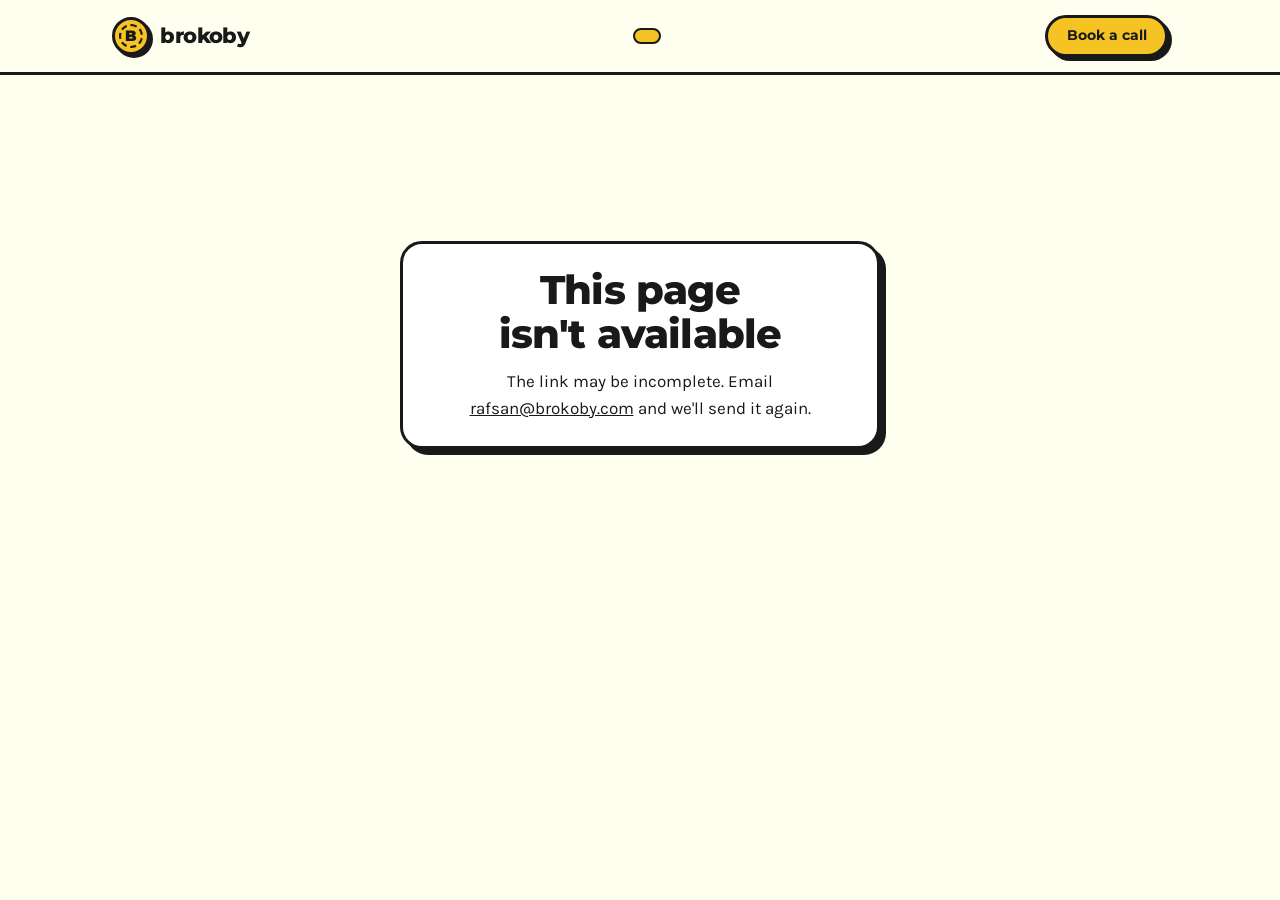
==== commit 7337677a: "fixed info@" ====
--- a/brand.html
+++ b/brand.html
@@ -122,7 +122,7 @@
 .tiles { display: grid; grid-template-columns: repeat(auto-fit, minmax(150px, 1fr)); gap: 1rem; }
 .tile { background: var(--paper); border: 3px solid var(--ink); border-radius: 16px; padding: 1rem 1.1rem; box-shadow: 4px 4px 0 var(--ink); }
 .tile b { display: block; font-family: var(--font-display); font-weight: 900; font-size: 1.85rem; letter-spacing: -0.03em; line-height: 1.05; }
-.c-col .tiles { grid-template-columns: repeat(2, 1fr); }
+.c-grid .tiles { grid-template-columns: repeat(2, 1fr); }
 .tile span { display: block; font-size: .85rem; color: var(--inksoft); margin-top: .35rem; line-height: 1.3; }
 
 /* ---------- Sections ---------- */
@@ -199,9 +199,10 @@
 .c-id .row { display: flex; flex-wrap: wrap; gap: .5rem; align-items: center; }
 .c-subs { text-align: right; }
 .c-subs b { display: block; font-family: var(--font-display); font-weight: 900; font-size: clamp(2rem, 5vw, 3rem); letter-spacing: -0.03em; line-height: 1; }
-.c-grid { display: grid; gap: 2rem; }
-@media (min-width: 900px) { .c-grid { grid-template-columns: 1.05fr .95fr; gap: 2.5rem; } }
-.c-col { display: grid; gap: 1.75rem; align-content: start; }
+.c-grid { display: grid; gap: 2rem; align-items: start; }
+@media (min-width: 900px) { .c-grid { grid-template-columns: 1.05fr .95fr; gap: 2.5rem; } .c-grid--one { grid-template-columns: 1fr; } }
+.c-block { margin-top: 2.5rem; }
+.c-grid--one .tiles { max-width: 640px; }
 .fit { list-style: none; margin: 1rem 0 0; padding: 0; display: grid; gap: .8rem; }
 .fit li { display: grid; grid-template-columns: 26px 1fr; gap: .7rem; align-items: start; }
 .fit li::before { content: "✓"; display: grid; place-items: center; width: 26px; height: 26px; border-radius: 50%; background: var(--yolk); border: 2px solid var(--ink); font-weight: 900; font-size: .8rem; line-height: 1; margin-top: 1px; }
@@ -210,7 +211,20 @@
 .bar i { display: block; height: 14px; border: 2px solid var(--ink); border-radius: 99px; background: var(--paper); overflow: hidden; position: relative; }
 .bar i::after { content: ""; position: absolute; inset: 0 auto 0 0; width: var(--w); background: var(--yolk); border-right: 2px solid var(--ink); }
 .bar b { font-family: var(--font-display); font-weight: 800; text-align: right; font-size: .85rem; }
-.aud-cols { display: grid; gap: 1.5rem; }
+.aud-cols { display: grid; gap: 1.5rem 3rem; max-width: 980px; }
+@media (min-width: 700px) { .aud-cols { grid-template-columns: 1fr 1fr; } .aud-cols.one { grid-template-columns: 1fr; max-width: 480px; } }
+.past > h3 { margin-bottom: 1.1rem; }
+.past-grid { display: grid; gap: 1.75rem; }
+.past-item { margin: 0; }
+.past-item figcaption { margin-top: .9rem; }
+.past-item figcaption p { margin-top: .25rem; }
+@media (min-width: 700px) {
+  .past-grid:not(.past-grid--one) { grid-template-columns: repeat(var(--n), minmax(0, 1fr)); max-width: calc(var(--n) * 520px); }
+  .past-grid--one { grid-template-columns: minmax(0, 520px) minmax(0, 1fr); align-items: center; gap: 2.5rem; }
+  .past-grid--one.solo { grid-template-columns: minmax(0, 520px); }
+}
+.past-note { display: grid; gap: .5rem; align-content: center; padding: 1.5rem; }
+.past-note p:not(.small) { font-size: 1.05rem; }
 .aud-cols h4 { font-size: .95rem; font-weight: 800; }
 .proj { margin-top: 2.25rem; }
 .proj-head { display: flex; flex-wrap: wrap; justify-content: space-between; align-items: baseline; gap: .5rem 1.5rem; margin-bottom: 1.25rem; }
@@ -282,9 +296,12 @@
 
 /* ---------- Book ---------- */
 .book-actions { display: flex; flex-wrap: wrap; gap: 1rem; justify-content: center; margin-top: 1.75rem; }
+.yes-help { text-align: center; margin: 1.1rem auto 0; max-width: 46ch; font-weight: 600; }
+.yes-help a { text-decoration: underline; text-decoration-thickness: 2px; }
 .book-card { margin-top: 2.5rem; background: var(--ivory); padding: .75rem; min-height: 420px; }
 #cal-inline { width: 100%; min-height: 400px; overflow: auto; }
 .print-only { display: none; }
+.yes-help[hidden] { display: none; }
 
 /* ---------- Footer & sticky ---------- */
 .foot { background: var(--ink); color: var(--ivory); padding: 2.5rem 0 3rem; }
@@ -313,7 +330,7 @@
 
 /* ---------- Print / PDF (for forwarding) ---------- */
 @media print {
-  .top .btn, .sticky-cta, .skip, .video button .play, .book-card, .calc-inputs, .demo-ribbon { display: none !important; }
+  .top .btn, .sticky-cta, .yes-help, .skip, .video button .play, .book-card, .calc-inputs, .demo-ribbon { display: none !important; }
   .top { position: static; }
   .card, .tile, .chan, .calc-line, .video, .btn { box-shadow: none !important; }
   .sec { break-inside: avoid; padding: 1.75rem 0; }
@@ -344,7 +361,7 @@
   <noscript>
     <div class="state"><div class="card">
       <h2>This page needs JavaScript</h2>
-      <p style="margin-top:.75rem">Please enable it, or email <a href="mailto:info@brokoby.com">info@brokoby.com</a> and we'll send the shortlist directly.</p>
+      <p style="margin-top:.75rem">Please enable it, or email <a href="mailto:rafsan@brokoby.com">rafsan@brokoby.com</a> and we'll send the shortlist directly.</p>
     </div></div>
   </noscript>
 </main>
@@ -364,7 +381,7 @@
 
 /* ---- Edit these once ------------------------------------------------ */
 const CONFIG = {
-  EMAIL: 'info@brokoby.com',
+  EMAIL: 'rafsan@brokoby.com',
   CAL_LINK: 'brokoby/30min',
   CAL_URL: 'https://cal.com/brokoby/30min',
   DATA_PATH: '/data/brand/',
@@ -593,15 +610,40 @@
     <p class="proj-foot">${hasRev ? '' : `Add a value per customer in the calculator below to see revenue. `}These are planning estimates, not guarantees. Assumptions are listed further down.</p>`;
 }
 
+function renderPast(list) {
+  const n = list.length, one = n === 1;
+  const cap = p => {
+    const when = p.published ? monthLabel(p.published) : '';
+    const head = p.brand || p.title || '';
+    return { head, when, note: p.note || '' };
+  };
+  if (one) {
+    const p = list[0], c = cap(p), has = c.head || c.note;
+    return `<div class="c-block past"><h3>A past integration</h3>
+      <div class="past-grid past-grid--one${has ? '' : ' solo'}">
+        <div>${videoEmbed(p.video_url, p.title)}</div>
+        ${has ? `<div class="card stub past-note">${c.head ? `<h3>${esc(c.head)}</h3>` : ''}${c.when ? `<p class="small">${esc(c.when)}</p>` : ''}${c.note ? `<p>${esc(c.note)}</p>` : ''}</div>` : ''}
+      </div></div>`;
+  }
+  return `<div class="c-block past"><h3>Past integrations</h3>
+    <div class="past-grid" style="--n:${n}">${list.map(p => {
+      const c = cap(p);
+      return `<figure class="past-item">${videoEmbed(p.video_url, p.title)}<figcaption>${c.head ? `<strong>${esc(c.head)}</strong>` : ''}${c.when ? `<span class="small"> ${c.head ? '— ' : ''}${esc(c.when)}</span>` : ''}${c.note ? `<p class="small">${esc(c.note)}</p>` : ''}</figcaption></figure>`;
+    }).join('')}</div></div>`;
+}
+
 function renderCreator(c, i) {
-  const b = DATA.brand, prod = b.product || b.name, d = c._d, url = safeUrl(c.channel_url), kit = safeUrl(c.media_kit_url);
+  const b = DATA.brand, prod = b.product || b.name, d = c._d, url = safeUrl(c.channel_url);
   const tiles = [];
   if (pos(d.med)) tiles.push([fmt(d.med), `median views, last ${d.n} videos`]);
   if (pos(d.eng)) tiles.push([d.eng.toFixed(1) + '%', 'engagement (likes + comments per view)']);
   if (pos(c.uploads_per_month)) tiles.push([String(c.uploads_per_month), 'uploads per month']);
   const aud = c.audience || {};
-  const audHtml = [bars(aud.top_countries, 'Where viewers are'), bars(aud.age_groups, 'Age')].filter(Boolean).join('');
-  const bi = c.best_integration, biVid = bi && videoEmbed(bi.video_url, bi.title);
+  const groups = [bars(aud.top_countries, 'Where viewers are'), bars(aud.age_groups, 'Age')].filter(Boolean);
+  // Past deals: 0 to 3. Nothing at all is drawn when a creator has none.
+  const raw = c.past_integrations || (c.best_integration ? [c.best_integration] : []);
+  const past = raw.filter(p => p && ytId(p.video_url)).slice(0, 3);
+  const hasFit = c.fit_points && c.fit_points.length, hasTiles = tiles.length;
   return `<section class="sec creator ${i % 2 ? 'sec--soft' : ''}" id="creator-${i + 1}"><div class="wrap">
     <div class="c-head">
       ${avatar(nameOf(c), c.avatar)}
@@ -612,17 +654,12 @@
       </div>
       ${pos(c.subscribers) ? `<div class="c-subs"><b>${fmt(c.subscribers)}</b><span class="small">subscribers</span></div>` : ''}
     </div>
-    <div class="c-grid">
-      <div class="c-col">
-        ${c.fit_points && c.fit_points.length ? `<div><h3>Why they fit ${esc(prod)}</h3><ul class="fit">${c.fit_points.map(p => `<li>${esc(p)}</li>`).join('')}</ul></div>` : ''}
-        ${biVid ? `<div><p class="video-label">${bi.brand ? `Past integration: ${esc(bi.brand)}` : 'A past integration'}</p>${biVid}${bi.note ? `<p class="small" style="margin-top:.9rem">${esc(bi.note)}</p>` : ''}</div>` : ''}
-        ${kit ? `<div><a class="btn btn--paper" href="${esc(kit)}" target="_blank" rel="noopener" data-track="media_kit" data-who="${esc(nameOf(c))}">Open media kit</a></div>` : ''}
-      </div>
-      <div class="c-col">
-        ${tiles.length ? `<div class="tiles">${tiles.map(([v, l]) => `<div class="tile"><b>${esc(v)}</b><span>${esc(l)}</span></div>`).join('')}</div>` : ''}
-        ${audHtml ? `<div class="aud-cols">${audHtml}</div>` : ''}
-      </div>
-    </div>
+    ${hasFit || hasTiles ? `<div class="c-grid${hasFit && hasTiles ? '' : ' c-grid--one'}">
+      ${hasFit ? `<div><h3>Why they fit ${esc(prod)}</h3><ul class="fit">${c.fit_points.map(p => `<li>${esc(p)}</li>`).join('')}</ul></div>` : ''}
+      ${hasTiles ? `<div class="tiles">${tiles.map(([v, l]) => `<div class="tile"><b>${esc(v)}</b><span>${esc(l)}</span></div>`).join('')}</div>` : ''}
+    </div>` : ''}
+    ${groups.length ? `<div class="c-block"><div class="aud-cols${groups.length === 1 ? ' one' : ''}">${groups.join('')}</div></div>` : ''}
+    ${past.length ? renderPast(past) : ''}
     <div class="card card--ink proj" data-proj="${i}">${projInner(c)}</div>
   </div></section>`;
 }
@@ -697,18 +734,21 @@
 }
 
 function renderBook() {
-  const b = DATA.brand, names = DATA.creators.map(nameOf).join(' and ');
-  const subj = encodeURIComponent(`Re: ${b.name} x Brokoby`);
-  const yes = encodeURIComponent(`Yes, please send details on ${names}.\n\nThanks`);
+  const b = DATA.brand, names = DATA.creators.map(nameOf);
+  const list = names.length > 1 ? names.slice(0, -1).join(', ') + ' and ' + names[names.length - 1] : names[0];
+  const subj = `Re: ${b.name} x Brokoby`;
+  const text = `Yes, please send me the details on ${list}.\n\nThanks`;
+  const mailto = `mailto:${CONFIG.EMAIL}?subject=${encodeURIComponent(subj)}&body=${encodeURIComponent(text.replace(/\n/g, '\r\n'))}`;
+  const gmail = `https://mail.google.com/mail/?view=cm&fs=1&to=${encodeURIComponent(CONFIG.EMAIL)}&su=${encodeURIComponent(subj)}&body=${encodeURIComponent(text)}`;
   return `<section class="sec sec--yolk" id="book"><div class="wrap">
     <div class="sec-head" style="margin-inline:auto;text-align:center;justify-items:center">
       <h2>Want to run one of these?</h2>
-      <p class="lede" style="color:rgba(25,25,25,.75)">Book 30 minutes and we'll go through both creators, your goals and a rough timeline. Prefer email? Just reply yes and we'll send everything over.</p>
+      <p class="lede" style="color:rgba(25,25,25,.75)">Book 30 minutes and we'll go through ${names.length > 1 ? 'both creators' : 'the creator'}, your goals and a rough timeline. Prefer email? Just say yes and we'll send everything over.</p>
     </div>
     <div class="book-actions">
-      <a class="btn btn--ink" href="mailto:${CONFIG.EMAIL}?subject=${subj}&body=${yes}" data-track="reply_yes">Reply yes by email</a>
-      <a class="btn btn--paper" href="mailto:${CONFIG.EMAIL}?subject=${subj}" data-track="email">Email ${CONFIG.EMAIL}</a>
-    </div>
+      <a class="btn btn--ink" id="yes-btn" href="${esc(mailto)}" data-track="reply_yes">Say yes via email</a>
+    </div>
+    <p class="yes-help" id="yes-help" data-gmail="${esc(gmail)}" hidden></p>
     <div class="card book-card"><div id="cal-inline"></div></div>
     <p class="print-only">Book a call: ${CONFIG.CAL_URL} · ${CONFIG.EMAIL}</p>
   </div></section>`;
@@ -748,6 +788,23 @@
   $('#calc-reset').addEventListener('click', () => {
     conv.value = A.conv_pct.mid; val.value = pos(DATA.brand.customer_value_usd) ? DATA.brand.customer_value_usd : '';
     upd();
+  });
+}
+
+function wireYes() {
+  const btn = $('#yes-btn'), help = $('#yes-help'); if (!btn || !help) return;
+  btn.addEventListener('click', () => {
+    let left = false, copied = false;
+    const mark = () => { left = true; };
+    addEventListener('blur', mark, { once: true });
+    document.addEventListener('visibilitychange', mark, { once: true });
+    try { navigator.clipboard.writeText(CONFIG.EMAIL).then(() => { copied = true; }, () => {}); } catch { /* clipboard unavailable */ }
+    setTimeout(() => {
+      removeEventListener('blur', mark); document.removeEventListener('visibilitychange', mark);
+      if (left) return; // a mail app took focus, so it worked
+      help.innerHTML = `Nothing opened? ${copied ? `We've copied <strong>${esc(CONFIG.EMAIL)}</strong> to your clipboard.` : `Our address is <strong>${esc(CONFIG.EMAIL)}</strong>.`} You can also <a href="${esc(help.dataset.gmail)}" target="_blank" rel="noopener">write it in Gmail</a>.`;
+      help.hidden = false;
+    }, 1500);
   });
 }
 
@@ -832,7 +889,7 @@
     (DATA.demo ? `<div class="demo-ribbon">DEMO DATA — sample content, not a real brand or real numbers</div>` : '') +
     renderHero() + renderResearch() + DATA.creators.map(renderCreator).join('') + renderCompare() + renderCalc() + renderHow() + renderBook() + renderFooter();
 
-  wireVideos($('#app')); wireCalc(); wireObservers(); armViewBeacon();
+  wireVideos($('#app')); wireCalc(); wireYes(); wireObservers(); armViewBeacon();
   document.addEventListener('click', e => {
     const t = e.target.closest('[data-track]'); if (!t) return;
     send('cta_' + t.dataset.track, t.dataset.who ? { who: t.dataset.who } : undefined);
